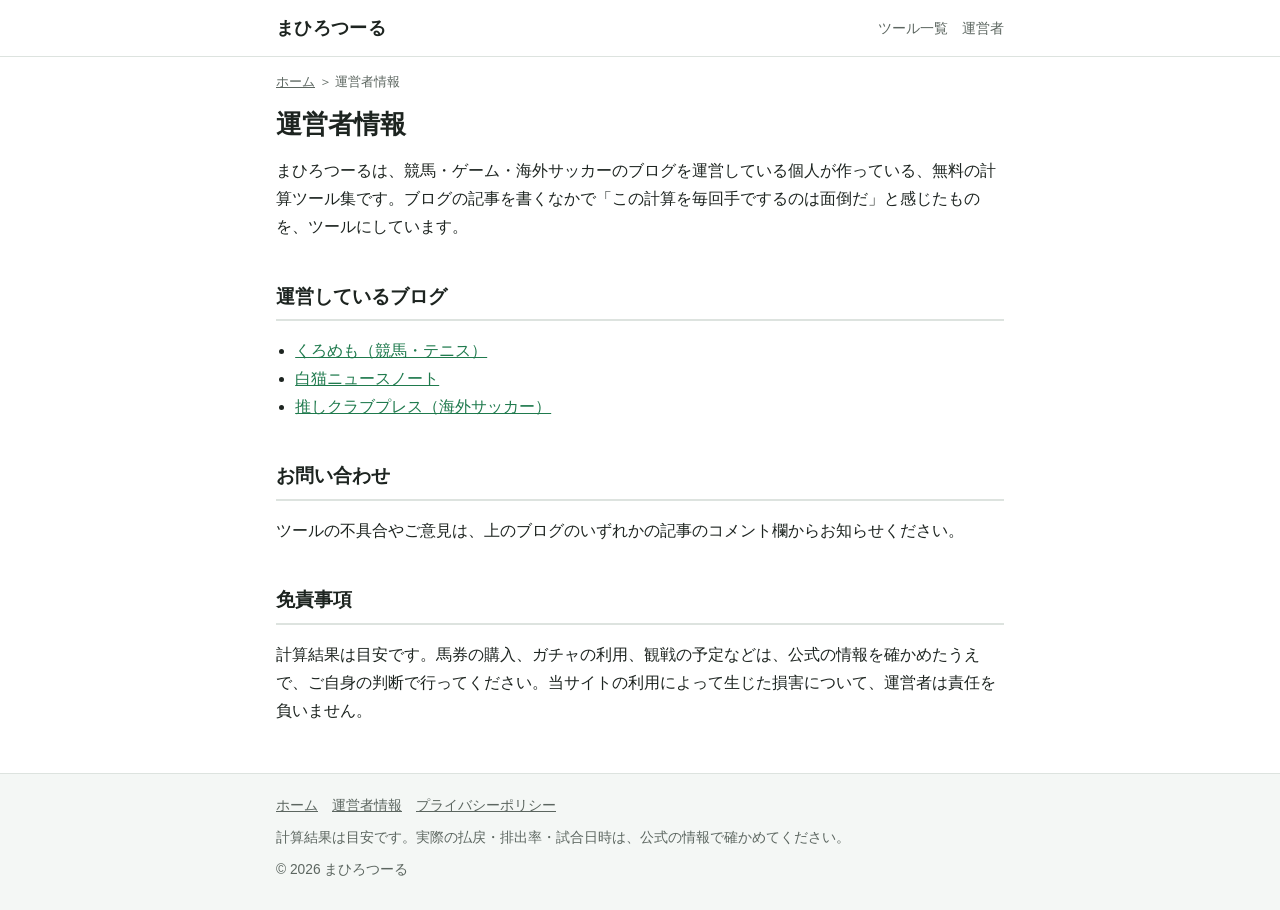
==== about/index.html @ 26ee293a "まひろつーる 初版（ツール4本）" ====
<!doctype html><html lang="ja"><head><meta charset="utf-8"><meta name="viewport" content="width=device-width,initial-scale=1"><title>運営者情報｜まひろつーる</title><meta name="description" content="まひろつーるの運営者情報と免責事項です。"><link rel="canonical" href="https://mahiro13th.github.io/tools/about/"><meta property="og:title" content="運営者情報｜まひろつーる"><meta property="og:description" content="まひろつーるの運営者情報と免責事項です。"><meta property="og:url" content="https://mahiro13th.github.io/tools/about/"><meta property="og:site_name" content="まひろつーる"><meta property="og:type" content="website"><meta name="twitter:card" content="summary_large_image"><link rel="stylesheet" href="../style.css"><link rel="icon" href="../favicon.svg" type="image/svg+xml"></head><body><header class="site"><div class="wrap"><a class="logo" href="../">まひろつーる</a><nav><a href="../#tools">ツール一覧</a><a href="../about/">運営者</a></nav></div></header><main class="wrap"><p class="crumb"><a href="../">ホーム</a> ＞ 運営者情報</p><h1>運営者情報</h1><p>まひろつーるは、競馬・ゲーム・海外サッカーのブログを運営している個人が作っている、無料の計算ツール集です。ブログの記事を書くなかで「この計算を毎回手でするのは面倒だ」と感じたものを、ツールにしています。</p><h2>運営しているブログ</h2><ul class="blogs"><li><a href="https://kuromemo.blog.jp/">くろめも（競馬・テニス）</a></li><li><a href="https://whitechatnoir680yen.blog.jp/">白猫ニュースノート</a></li><li><a href="https://mahiro13th.com/">推しクラブプレス（海外サッカー）</a></li></ul><h2>お問い合わせ</h2><p>ツールの不具合やご意見は、上のブログのいずれかの記事のコメント欄からお知らせください。</p><h2>免責事項</h2><p>計算結果は目安です。馬券の購入、ガチャの利用、観戦の予定などは、公式の情報を確かめたうえで、ご自身の判断で行ってください。当サイトの利用によって生じた損害について、運営者は責任を負いません。</p></main><footer class="site"><div class="wrap"><a href="../">ホーム</a><a href="../about/">運営者情報</a><a href="../privacy/">プライバシーポリシー</a><p>計算結果は目安です。実際の払戻・排出率・試合日時は、公式の情報で確かめてください。</p><p>© 2026 まひろつーる</p></div></footer></body></html>
---- style.css ----
:root{--ink:#1d2420;--sub:#5c6660;--line:#dde3df;--bg:#ffffff;--soft:#f4f7f5;--a:#1f7a4d;--a2:#165c3a;color-scheme:light}
*{box-sizing:border-box}
html{-webkit-text-size-adjust:100%}
body{margin:0;background:var(--bg);color:var(--ink);font-family:"Hiragino Sans","Hiragino Kaku Gothic ProN","Yu Gothic UI","Yu Gothic","Meiryo",sans-serif;line-height:1.75;font-size:16px}
a{color:var(--a)}
a:hover{color:var(--a2)}
.wrap{max-width:760px;margin:0 auto;padding:0 16px}
header.site{border-bottom:1px solid var(--line);background:#fff}
header.site .wrap{display:flex;align-items:center;justify-content:space-between;gap:12px;min-height:56px}
.logo{font-weight:800;font-size:1.1em;color:var(--ink);text-decoration:none;letter-spacing:.02em}
.logo span{color:var(--a)}
header nav a{font-size:.9em;color:var(--sub);text-decoration:none;margin-left:14px}
.crumb{font-size:.82em;color:var(--sub);margin:14px 0 0}
.crumb a{color:var(--sub)}
h1{font-size:1.6em;line-height:1.35;margin:.5em 0 .3em}
h2{font-size:1.2em;margin:2em 0 .6em;padding-bottom:.3em;border-bottom:2px solid var(--line)}
h3{font-size:1.02em;margin:1.4em 0 .3em}
.lead{color:var(--sub);margin:0 0 .5em}
.note{font-size:.88em;color:var(--sub);background:var(--soft);border-radius:8px;padding:10px 12px}
.more{display:block;margin:1.8em 0 0;padding:14px 16px;border:1px solid var(--line);border-radius:10px;background:var(--soft);text-decoration:none;font-weight:700}
.more small{display:block;font-weight:400;color:var(--sub);font-size:.8em}
.hero{padding:28px 0 8px}
.hero h1{font-size:1.9em;margin:0 0 .2em}
.hero p{color:var(--sub);margin:0}
.group{margin:28px 0 0}
.group h2{border:0;margin:0 0 10px;padding:0;font-size:.95em;color:var(--sub);letter-spacing:.08em}
.cards{display:grid;grid-template-columns:repeat(auto-fill,minmax(220px,1fr));gap:12px}
.card{display:block;border:1px solid var(--line);border-radius:12px;overflow:hidden;text-decoration:none;color:var(--ink);background:#fff;transition:border-color .15s,box-shadow .15s}
.card:hover{border-color:var(--a);box-shadow:0 4px 14px rgba(0,0,0,.06);color:var(--ink)}
.card img{display:block;width:100%;height:auto;aspect-ratio:16/9;object-fit:cover;background:var(--soft)}
.card b{display:block;padding:10px 12px 0;font-size:1em}
.card span{display:block;padding:2px 12px 12px;font-size:.84em;color:var(--sub);line-height:1.55}
.related{margin:2.4em 0 0}
.related ul,.blogs{padding-left:1.2em}
footer.site{margin:48px 0 0;border-top:1px solid var(--line);background:var(--soft);font-size:.86em;color:var(--sub)}
footer.site .wrap{padding:20px 16px 28px}
footer.site a{color:var(--sub);margin-right:14px}
footer.site p{margin:.6em 0 0}
@media (max-width:520px){h1{font-size:1.35em}.hero h1{font-size:1.5em}header nav a{margin-left:10px}}
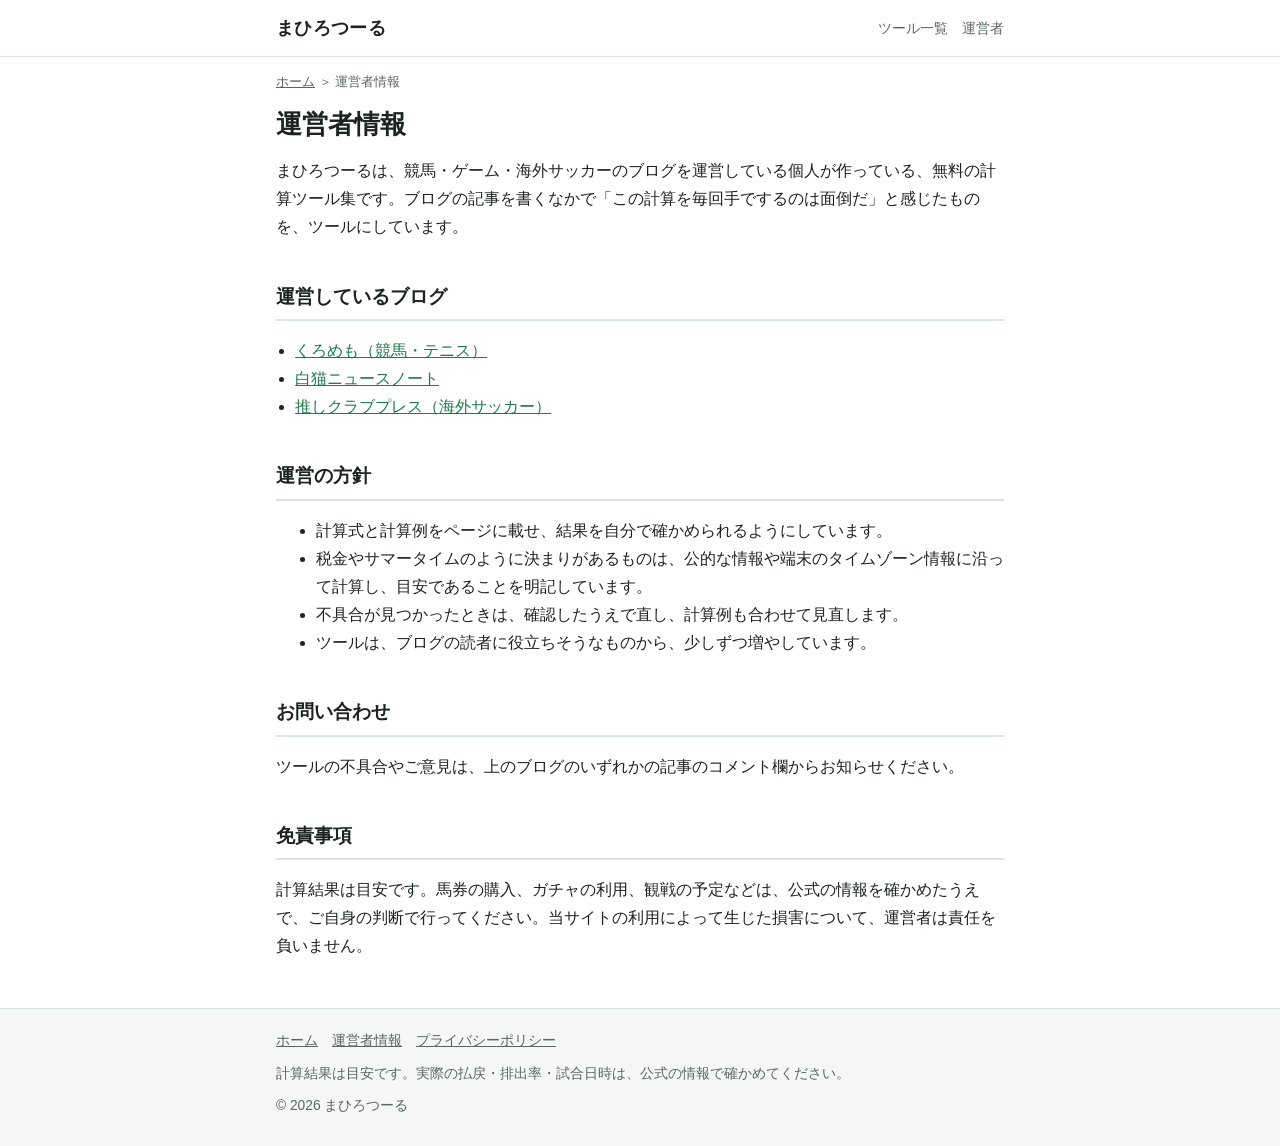
==== commit 504a2c2d: "説明文の追加、ツールどうしの案内、サイト紹介と運営方針" ====
--- a/about/index.html
+++ b/about/index.html
@@ -1 +1 @@
-<!doctype html><html lang="ja"><head><meta charset="utf-8"><meta name="viewport" content="width=device-width,initial-scale=1"><title>運営者情報｜まひろつーる</title><meta name="description" content="まひろつーるの運営者情報と免責事項です。"><link rel="canonical" href="https://mahiro13th.github.io/tools/about/"><meta property="og:title" content="運営者情報｜まひろつーる"><meta property="og:description" content="まひろつーるの運営者情報と免責事項です。"><meta property="og:url" content="https://mahiro13th.github.io/tools/about/"><meta property="og:site_name" content="まひろつーる"><meta property="og:type" content="website"><meta name="twitter:card" content="summary_large_image"><link rel="stylesheet" href="../style.css"><link rel="icon" href="../favicon.svg" type="image/svg+xml"></head><body><header class="site"><div class="wrap"><a class="logo" href="../">まひろつーる</a><nav><a href="../#tools">ツール一覧</a><a href="../about/">運営者</a></nav></div></header><main class="wrap"><p class="crumb"><a href="../">ホーム</a> ＞ 運営者情報</p><h1>運営者情報</h1><p>まひろつーるは、競馬・ゲーム・海外サッカーのブログを運営している個人が作っている、無料の計算ツール集です。ブログの記事を書くなかで「この計算を毎回手でするのは面倒だ」と感じたものを、ツールにしています。</p><h2>運営しているブログ</h2><ul class="blogs"><li><a href="https://kuromemo.blog.jp/">くろめも（競馬・テニス）</a></li><li><a href="https://whitechatnoir680yen.blog.jp/">白猫ニュースノート</a></li><li><a href="https://mahiro13th.com/">推しクラブプレス（海外サッカー）</a></li></ul><h2>お問い合わせ</h2><p>ツールの不具合やご意見は、上のブログのいずれかの記事のコメント欄からお知らせください。</p><h2>免責事項</h2><p>計算結果は目安です。馬券の購入、ガチャの利用、観戦の予定などは、公式の情報を確かめたうえで、ご自身の判断で行ってください。当サイトの利用によって生じた損害について、運営者は責任を負いません。</p></main><footer class="site"><div class="wrap"><a href="../">ホーム</a><a href="../about/">運営者情報</a><a href="../privacy/">プライバシーポリシー</a><p>計算結果は目安です。実際の払戻・排出率・試合日時は、公式の情報で確かめてください。</p><p>© 2026 まひろつーる</p></div></footer></body></html>+<!doctype html><html lang="ja"><head><meta charset="utf-8"><meta name="viewport" content="width=device-width,initial-scale=1"><title>運営者情報｜まひろつーる</title><meta name="description" content="まひろつーるの運営者情報と免責事項です。"><link rel="canonical" href="https://mahirotools.com/about/"><meta property="og:title" content="運営者情報｜まひろつーる"><meta property="og:description" content="まひろつーるの運営者情報と免責事項です。"><meta property="og:url" content="https://mahirotools.com/about/"><meta property="og:site_name" content="まひろつーる"><meta property="og:type" content="website"><meta name="twitter:card" content="summary_large_image"><link rel="stylesheet" href="../style.css"><link rel="icon" href="../favicon.svg" type="image/svg+xml"><script async src="https://pagead2.googlesyndication.com/pagead/js/adsbygoogle.js?client=ca-pub-7625080695161072" crossorigin="anonymous"></script></head><body><header class="site"><div class="wrap"><a class="logo" href="../">まひろつーる</a><nav><a href="../#tools">ツール一覧</a><a href="../about/">運営者</a></nav></div></header><main class="wrap"><p class="crumb"><a href="../">ホーム</a> ＞ 運営者情報</p><h1>運営者情報</h1><p>まひろつーるは、競馬・ゲーム・海外サッカーのブログを運営している個人が作っている、無料の計算ツール集です。ブログの記事を書くなかで「この計算を毎回手でするのは面倒だ」と感じたものを、ツールにしています。</p><h2>運営しているブログ</h2><ul class="blogs"><li><a href="https://kuromemo.blog.jp/">くろめも（競馬・テニス）</a></li><li><a href="https://whitechatnoir680yen.blog.jp/">白猫ニュースノート</a></li><li><a href="https://mahiro13th.com/">推しクラブプレス（海外サッカー）</a></li></ul><h2>運営の方針</h2><ul><li>計算式と計算例をページに載せ、結果を自分で確かめられるようにしています。</li><li>税金やサマータイムのように決まりがあるものは、公的な情報や端末のタイムゾーン情報に沿って計算し、目安であることを明記しています。</li><li>不具合が見つかったときは、確認したうえで直し、計算例も合わせて見直します。</li><li>ツールは、ブログの読者に役立ちそうなものから、少しずつ増やしています。</li></ul><h2>お問い合わせ</h2><p>ツールの不具合やご意見は、上のブログのいずれかの記事のコメント欄からお知らせください。</p><h2>免責事項</h2><p>計算結果は目安です。馬券の購入、ガチャの利用、観戦の予定などは、公式の情報を確かめたうえで、ご自身の判断で行ってください。当サイトの利用によって生じた損害について、運営者は責任を負いません。</p></main><footer class="site"><div class="wrap"><a href="../">ホーム</a><a href="../about/">運営者情報</a><a href="../privacy/">プライバシーポリシー</a><p>計算結果は目安です。実際の払戻・排出率・試合日時は、公式の情報で確かめてください。</p><p>© 2026 まひろつーる</p></div></footer></body></html>
